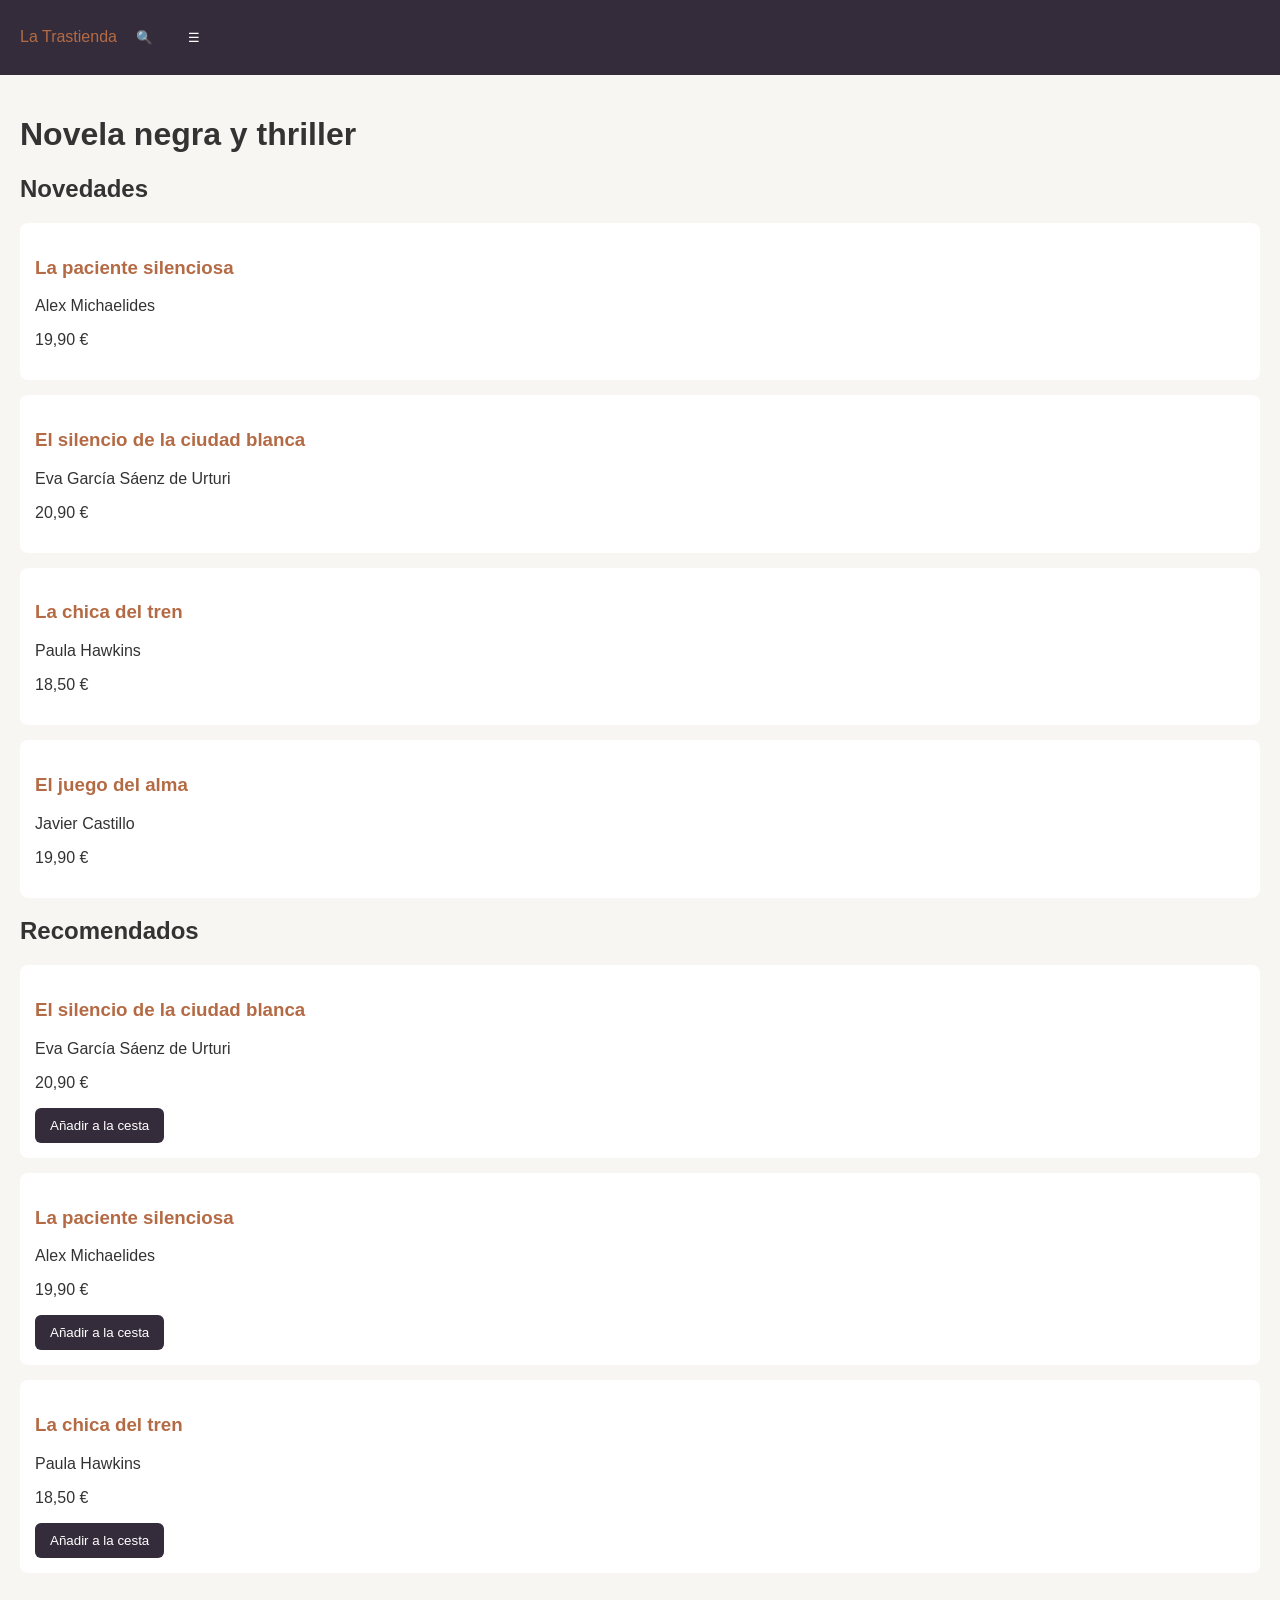
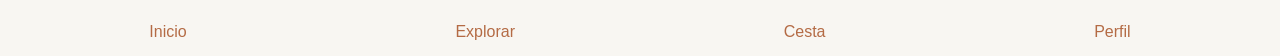
==== index.html @ 5ee2a2c8 "Estructura inicial de La Trastienda" ====
<!doctype html>
<html lang="es">
  <head>
    <meta charset="UTF-8" />
    <meta name="viewport" content="width=device-width, initial-scale=1.0" />
    <title>La Trastienda - Novela negra y thriller</title>
    <link rel="stylesheet" href="css/estilos.css" />
  </head>

  <body>
    <!-- CABECERA -->
    <header>
      <a href="index.html">La Trastienda</a>
      <button type="button" aria-label="Buscar">🔍</button>
      <button type="button" aria-label="Abrir menú">☰</button>
    </header>

    <main>
      <h1>Novela negra y thriller</h1>

      <!-- SECCIÓN NOVEDADES -->
      <section>
        <h2>Novedades</h2>

        <article>
          <h3>
            <a href="detalle.html">La paciente silenciosa</a>
          </h3>
          <p>Alex Michaelides</p>
          <p>19,90 €</p>
        </article>

        <article>
          <h3>
            <a href="detalle.html">El silencio de la ciudad blanca</a>
          </h3>
          <p>Eva García Sáenz de Urturi</p>
          <p>20,90 €</p>
        </article>

        <article>
          <h3>
            <a href="detalle.html">La chica del tren</a>
          </h3>
          <p>Paula Hawkins</p>
          <p>18,50 €</p>
        </article>

        <article>
          <h3>
            <a href="detalle.html">El juego del alma</a>
          </h3>
          <p>Javier Castillo</p>
          <p>19,90 €</p>
        </article>
      </section>

      <!-- SECCIÓN RECOMENDADOS -->
      <section>
        <h2>Recomendados</h2>

        <article>
          <h3>
            <a href="detalle.html">El silencio de la ciudad blanca</a>
          </h3>
          <p>Eva García Sáenz de Urturi</p>
          <p>20,90 €</p>
          <button type="button">Añadir a la cesta</button>
        </article>

        <article>
          <h3>
            <a href="detalle.html">La paciente silenciosa</a>
          </h3>
          <p>Alex Michaelides</p>
          <p>19,90 €</p>
          <button type="button">Añadir a la cesta</button>
        </article>

        <article>
          <h3>
            <a href="detalle.html">La chica del tren</a>
          </h3>
          <p>Paula Hawkins</p>
          <p>18,50 €</p>
          <button type="button">Añadir a la cesta</button>
        </article>
      </section>
    </main>

    <!-- NAVEGACIÓN INFERIOR -->
    <nav aria-label="Secciones de la app">
      <ul>
        <li>
          <a href="index.html" aria-current="page">Inicio</a>
        </li>

        <li>
          <a href="explorar.html">Explorar</a>
        </li>

        <li>
          <a href="carrito.html">Cesta</a>
        </li>

        <li>
          <a href="perfil.html">Perfil</a>
        </li>
      </ul>
    </nav>
  </body>
</html>
---- css/estilos.css ----
/* ESTILOS GENERALES DEL BODY */
body {
  font-family: Arial, sans-serif;
  color: #333333;
  background-color: #f8f6f2;
  margin: 0;
  padding: 0;
}

/* FONDO DE LA CABECERA */
header {
  background-color: #342c3a;
  color: white;
  padding: 20px;
}

/* COLOR DE LOS ENLACES */
a {
  color: #b46b45;
  text-decoration: none;
}

/* CONTENIDO PRINCIPAL */
main {
  padding: 20px;
}

/* TARJETAS DE LIBROS */
article {
  background-color: white;
  padding: 15px;
  margin-bottom: 15px;
  border-radius: 8px;
}

/* IMÁGENES DE LOS LIBROS */
article img {
  width: 100px;
  height: auto;
}

/* RESUMEN DEL CARRITO */
.resumen {
  background-color: white;
  padding: 20px;
  border-radius: 8px;
}

/* BOTONES */
button {
  background-color: #342c3a;
  color: white;
  padding: 10px 15px;
  border: none;
  border-radius: 6px;
  cursor: pointer;
}

/* BARRA DE NAVEGACIÓN */
nav ul {
  display: flex;
  justify-content: space-around;
  list-style: none;
  padding: 15px;
  margin: 0;
}
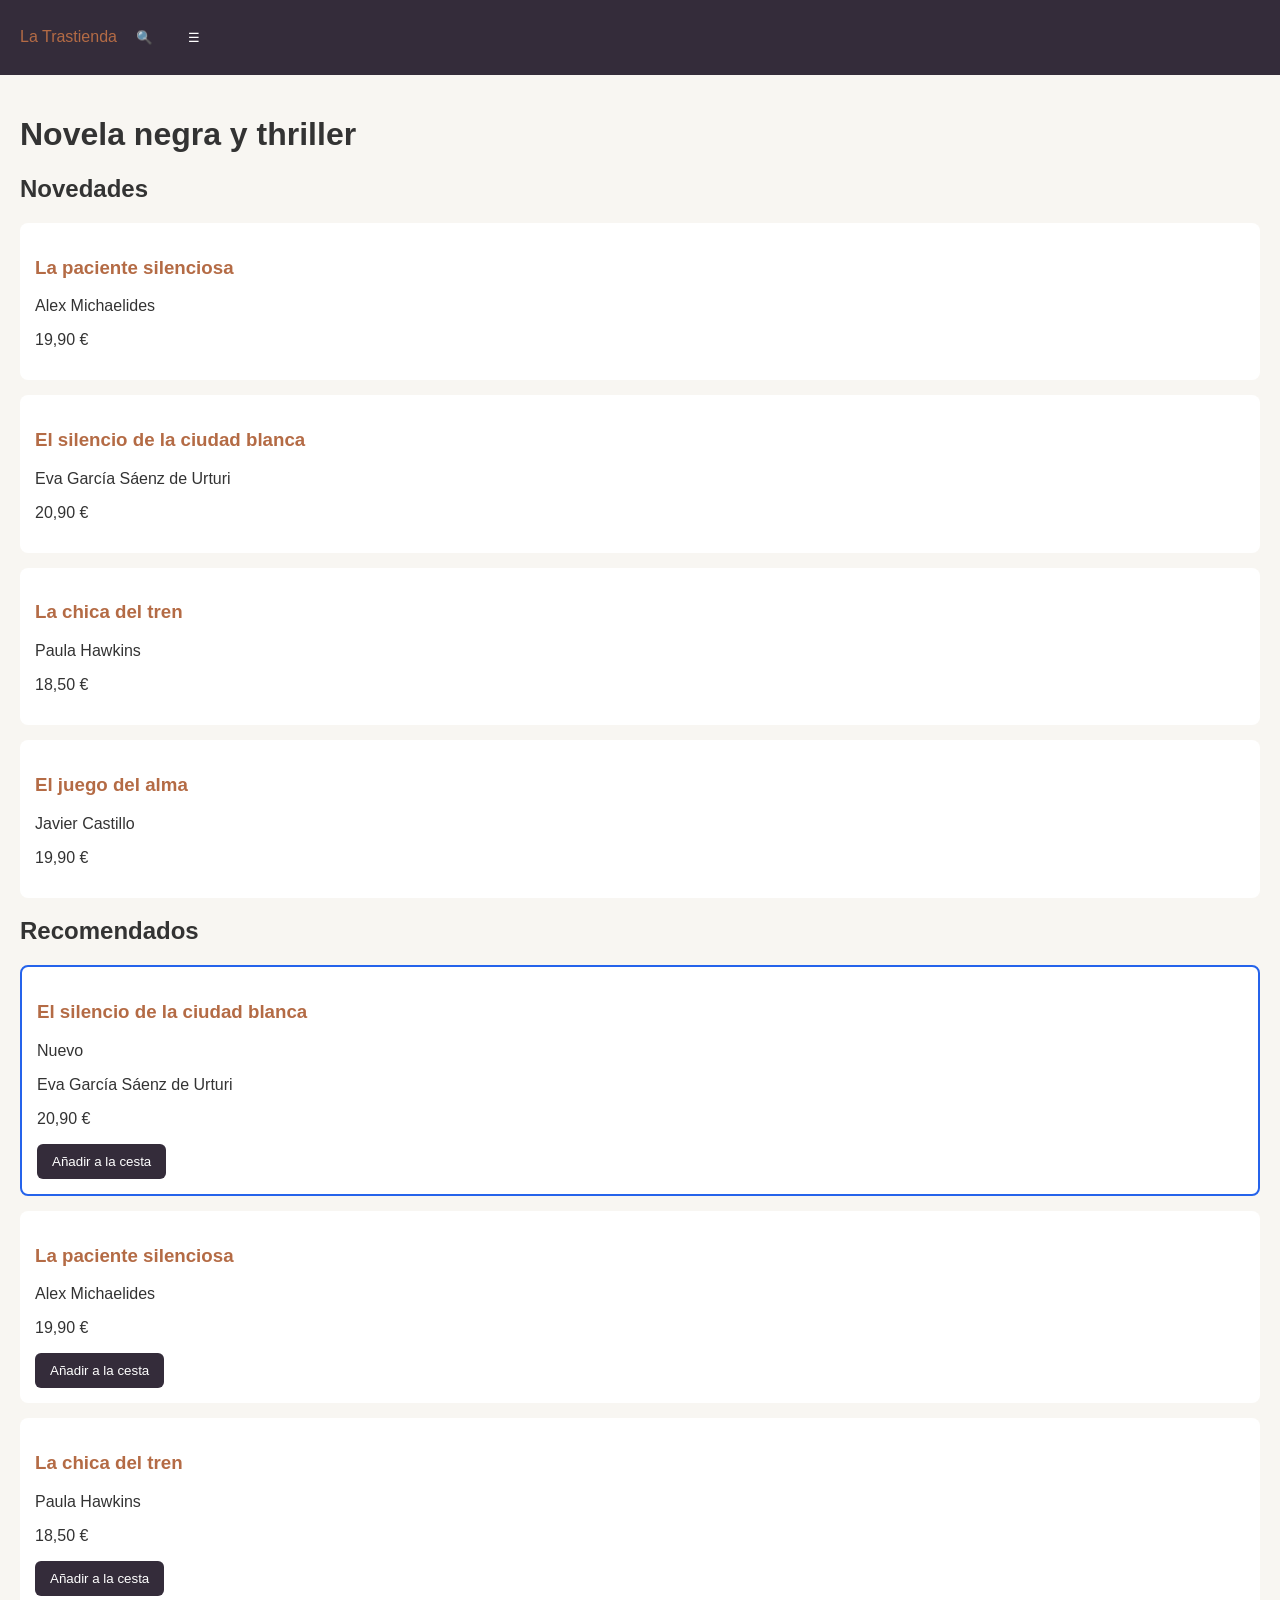
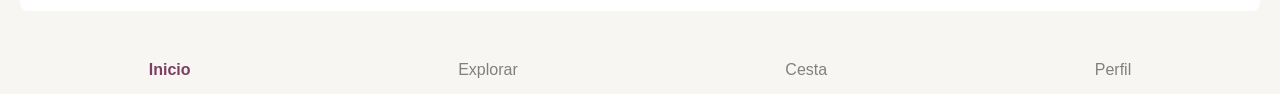
==== commit cd7507af: "Completar el ejercicio 9: selectores CSS avanzados" ====
--- a/index.html
+++ b/index.html
@@ -59,25 +59,27 @@
       <section>
         <h2>Recomendados</h2>
 
-        <article>
+        <article class="card">
           <h3>
             <a href="detalle.html">El silencio de la ciudad blanca</a>
           </h3>
+          <span class="badge">Nuevo</span>
           <p>Eva García Sáenz de Urturi</p>
           <p>20,90 €</p>
           <button type="button">Añadir a la cesta</button>
         </article>
 
-        <article>
+        <article class="card">
           <h3>
             <a href="detalle.html">La paciente silenciosa</a>
           </h3>
+          <span class="badge"></span>
           <p>Alex Michaelides</p>
           <p>19,90 €</p>
           <button type="button">Añadir a la cesta</button>
         </article>
 
-        <article>
+        <article class="card">
           <h3>
             <a href="detalle.html">La chica del tren</a>
           </h3>
@@ -110,3 +112,7 @@
     </nav>
   </body>
 </html>
+<!-- Comprobación DevTools:
+     Selector: $$('article:has(.badge:not(:empty))')
+     Resultado: 1 elemento (article.card)
+-->
--- a/css/estilos.css
+++ b/css/estilos.css
@@ -1,3 +1,7 @@
+:root {
+  --color-primary: #2563eb;
+}
+
 /* ESTILOS GENERALES DEL BODY */
 body {
   font-family: Arial, sans-serif;
@@ -64,3 +68,37 @@
   padding: 15px;
   margin: 0;
 }
+
+/* PESTAÑA ACTIVA */
+nav a[aria-current="page"] {
+  color: #7b3f61;
+  font-weight: bold;
+}
+
+nav a:not([aria-current="page"]) {
+  color: gray;
+}
+
+nav a:hover,
+nav a:focus-visible {
+  outline: 2px solid var(--color-primary);
+  outline-offset: 3px;
+}
+
+h2 + .card {
+  border: 2px solid var(--color-primary);
+}
+
+.badge:empty {
+  display: none;
+}
+
+article:has(.badge:not(:empty)) {
+  border: 2px solid var(--color-primary);
+}
+
+button[aria-label] {
+  cursor: pointer;
+  border: none;
+  background-color: transparent;
+}
